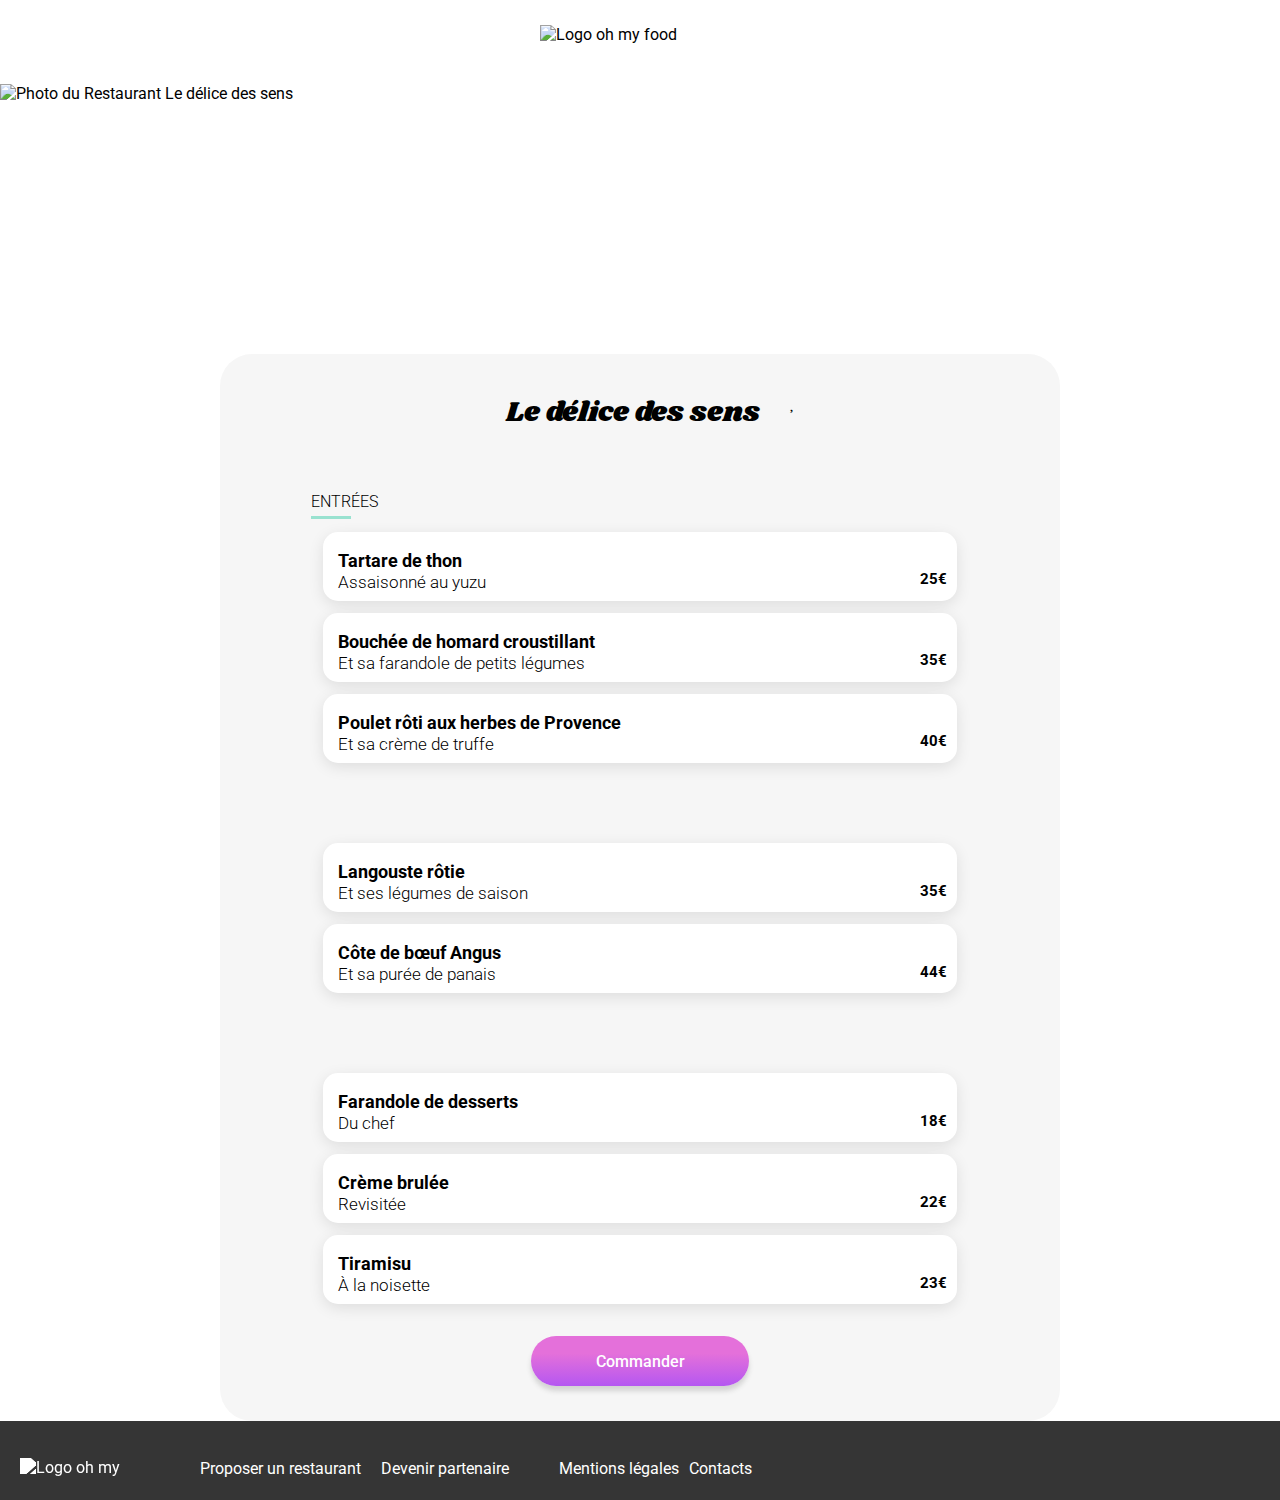
==== restaurants/delice.html @ 9fc8b212 "resolve W3C validator" ====
<!DOCTYPE html>
<html lang="fr">

<head>
    <meta charset="UTF-8">
    <meta name="viewport" content="width=device-width, initial-scale=1.0">
    <link rel="stylesheet" href="../styles/menu.css">
    <link rel="preconnect" href="https://fonts.googleapis.com">
    <link rel="preconnect" href="https://fonts.gstatic.com" crossorigin>
    <link
        href="https://fonts.googleapis.com/css2?family=Roboto:ital,wght@0,100;0,300;0,400;0,500;0,700;0,900&family=Shrikhand&display=swap"
        rel="stylesheet">
    <link rel="stylesheet" href="https://cdnjs.cloudflare.com/ajax/libs/font-awesome/6.2.1/css/all.min.css"
        integrity="sha512-MV7K8+y+gLIBoVD59lQIYicR65iaqukzvf/nwasF0nqhPay5w/9lJmVM2hMDcnK1OnMGCdVK+iQrJ7lzPJQd1w=="
        crossorigin="anonymous" referrerpolicy="no-referrer">
    <title>Menu - Le délice des sens</title>
</head>

<body>
    <header>
        <nav>
            <a href="../index.html">
                <i class="fa-solid fa-arrow-left"></i>
            </a>
        </nav>
        <img id="LogoHeader" src="../assets/icons/ohmyfood.png" alt="Logo oh my food">
    </header>

    <div class="top_image">
        <img src="../assets/img/louis-hansel-shotsoflouis-qNBGVyOCY8Q-unsplash.jpg"
            alt="Photo du Restaurant Le délice des sens">
    </div>

    <main>
        <section class="container">
            <div class="menu-title">
                <div class="menu-title__text">
                    <h1>Le délice des sens</h1>
                    <input type="checkbox" id="heart" class="heart-checkbox">
                    <label for="heart" class="heart-label"><i class="fa-regular fa-heart fa-xl"></i></label>
                </div>
            </div>

            <section class="menu-card">
                <h2 class="type-menu">Entrées</h2>

                <article class="card">
                    <div class="menu-label">
                        <h3 class="card-txt">
                            Tartare de thon<br>
                            <span class="card-txt__subtitle">Assaisonné au yuzu</span>
                        </h3>
                        <input type="checkbox" id="plat1" class="checkbox">
                        <label for="plat1" class="">
                            <span class="price">
                                <span class="card-price">25€</span>
                                <span class="marque-verif"><i class="fa-solid fa-circle-check fa-lg"></i></span>
                            </span>
                        </label>
                    </div>
                </article>

                <article class="card">
                    <div class="menu-label">
                        <h3 class="card-txt">
                            Bouchée de homard croustillant<br>
                            <span class="card-txt__subtitle">Et sa farandole de petits légumes</span>
                        </h3>
                        <input type="checkbox" id="plat2" class="checkbox">
                        <label for="plat2" class="">
                            <span class="price">
                                <span class="card-price">35€</span>
                                <span class="marque-verif"><i class="fa-solid fa-circle-check fa-lg"></i></span>
                            </span>
                        </label>
                    </div>
                </article>

                <article class="card">
                    <div class="menu-label">
                        <h3 class="card-txt">
                            Poulet rôti aux herbes de Provence<br>
                            <span class="card-txt__subtitle">Et sa crème de truffe</span>
                        </h3>
                        <input type="checkbox" id="plat3" class="checkbox">
                        <label for="plat3" class="">
                            <span class="price">
                                <span class="card-price">40€</span>
                                <span class="marque-verif"><i class="fa-solid fa-circle-check fa-lg"></i></span>
                            </span>
                        </label>
                    </div>
                </article>

                <div class="title-part P">
                    <h2 class="type-menu">Plats</h2>
                </div>

                <article class="card">
                    <div class="menu-label">
                        <h3 class="card-txt">
                            Langouste rôtie<br>
                            <span class="card-txt__subtitle">Et ses légumes de saison</span>
                        </h3>
                        <input type="checkbox" id="plat4" class="checkbox">
                        <label for="plat4" class="">
                            <span class="price">
                                <span class="card-price">35€</span>
                                <span class="marque-verif"><i class="fa-solid fa-circle-check fa-lg"></i></span>
                            </span>
                        </label>
                    </div>
                </article>

                <article class="card">
                    <div class="menu-label">
                        <h3 class="card-txt">
                            Côte de bœuf Angus<br>
                            <span class="card-txt__subtitle">Et sa purée de panais</span>
                        </h3>
                        <input type="checkbox" id="plat5" class="checkbox">
                        <label for="plat5" class="">
                            <span class="price">
                                <span class="card-price">44€</span>
                                <span class="marque-verif"><i class="fa-solid fa-circle-check fa-lg"></i></span>
                            </span>
                        </label>
                    </div>
                </article>

                <div class="title-part D">
                    <h2 class="type-menu">Dessert</h2>
                </div>

                <article class="card">
                    <div class="menu-label">
                        <h3 class="card-txt">
                            Farandole de desserts<br>
                            <span class="card-txt__subtitle">Du chef</span>
                        </h3>
                        <input type="checkbox" id="plat6" class="checkbox">
                        <label for="plat6" class="">
                            <span class="price">
                                <span class="card-price">18€</span>
                                <span class="marque-verif"><i class="fa-solid fa-circle-check fa-lg"></i></span>
                            </span>
                        </label>
                    </div>
                </article>

                <article class="card">
                    <div class="menu-label">
                        <h3 class="card-txt">
                            Crème brulée<br>
                            <span class="card-txt__subtitle">Revisitée</span>
                        </h3>
                        <input type="checkbox" id="plat7" class="checkbox">
                        <label for="plat7" class="">
                            <span class="price">
                                <span class="card-price">22€</span>
                                <span class="marque-verif"><i class="fa-solid fa-circle-check fa-lg"></i></span>
                            </span>
                        </label>
                    </div>
                </article>

                <article class="card">
                    <div class="menu-label">
                        <h3 class="card-txt">
                            Tiramisu<br>
                            <span class="card-txt__subtitle">À la noisette</span>
                        </h3>
                        <input type="checkbox" id="plat8" class="checkbox">
                        <label for="plat8" class="">
                            <span class="price">
                                <span class="card-price">23€</span>
                                <span class="marque-verif"><i class="fa-solid fa-circle-check fa-lg"></i></span>
                            </span>
                        </label>
                    </div>
                </article>

            </section>

            <div class="button">
                <a href="#" class="cta">
                    <p class="cta-text">Commander</p>
                </a>
            </div>

        </section>
    </main>

    <footer>
        <div class="footer-container">
            <img id="LogoFooter" src="../assets/icons/ohmyfood.png" alt="Logo oh my food">
            <ul>
                <li class="footer-text"><i class="fa-solid fa-utensils"></i><a href="#">Proposer un restaurant</a></li>
                <li class="footer-text"><i class="fa-solid fa-handshake-angle"></i><a href="#">Devenir partenaire</a>
                </li>
                <li class="footer-text second"><a href="#">Mentions légales</a></li>
                <li class="footer-text"><a href="#">Contacts</a></li>
            </ul>
        </div>
    </footer>
</body>

</html>
---- styles/menu.css ----
@charset "UTF-8";
body {
  margin: 0;
  padding: 0;
  font-family: "Roboto", serif;
}

main {
  color: #000;
}

h1 {
  font-family: "Shrikhand", serif;
  font-weight: 400;
  font-style: normal;
  font-size: 1.75rem;
  line-height: 40px;
}

ul {
  list-style-type: none;
}

a {
  color: inherit;
  text-decoration: none;
}

.checkbox {
  display: none;
}

.top_image {
  display: flex;
}
.top_image img {
  width: 100vw;
  height: 350px;
  -o-object-fit: cover;
     object-fit: cover;
}

.button {
  justify-content: center;
  display: flex;
  border-radius: 25px;
  padding-top: 20px;
  padding-bottom: 35px;
}
.button .cta {
  border: 0px solid transparent;
  background: linear-gradient(360deg, rgb(151, 71, 255) -40%, rgb(228, 112, 218) 65%);
  width: 218px;
  height: 50px;
  border-radius: 25px;
  box-shadow: 0px 5px 5px lightgray;
  transition: all 0.7s ease;
  text-decoration: none;
  color: white;
}
.button .cta:hover {
  background: linear-gradient(360deg, rgb(151, 71, 255) -40%, rgb(228, 112, 218) 65%);
  opacity: 0.8;
  box-shadow: 0px 10px 10px lightgray;
}
.button .cta-text {
  display: flex;
  font-size: 16px;
  font-weight: 500;
  justify-content: center;
}

/*******HEADER*******/
header {
  display: flex;
  justify-content: center;
  padding-top: 25px;
  padding-bottom: 15px;
  height: 44px;
}

#LogoHeader {
  width: 200px;
  height: 34px;
}

nav {
  padding-top: 10px;
  display: flex;
  position: absolute;
  left: 30px;
}

/******BODY*******/
.container {
  width: 100vw;
  display: flex;
  flex-direction: column;
  align-items: center;
  margin-top: -4rem;
  border-radius: 2rem 2rem;
  background-color: #f6f6f6;
  z-index: 1;
  position: relative;
  justify-content: center;
  max-width: 1440px;
}

@media (min-width: 1024px) {
  .container {
    width: 50%;
    padding-left: 100px;
    padding-right: 100px;
    margin: -80px auto 0 auto;
  }
}
.menu-title {
  padding-top: 20px;
  display: flex;
}
.menu-title__text {
  display: flex;
  padding-left: 22px;
}

@media screen and (max-width: 769px) {
  .fa-heart {
    padding-top: 35px;
    padding-left: 20px;
    position: relative;
    right: 6rem;
    top: 0.5rem;
    cursor: pointer;
  }
}
.heart-checkbox {
  display: none;
}

.fa-heart:before {
  content: "\f004";
  z-index: 1;
  font-size: 1.2em;
  position: relative;
  transition: background-color 0.8s ease;
  cursor: pointer;
}

.fa-regular {
  font-weight: 400;
}

.heart-label::before {
  content: "\f004";
  font-family: "Font Awesome 5 Free";
  font-weight: 900;
  position: relative;
  top: 11px;
  right: 46px;
  color: transparent;
  font-size: 1.9em;
  cursor: pointer;
  z-index: 5;
}

@media screen and (min-width: 769px) {
  .heart-label::before {
    content: "\f004";
    font-family: "Font Awesome 5 Free";
    font-weight: 900;
    position: relative;
    bottom: -10px;
    left: 49px;
    color: transparent;
    font-size: 1.9em;
    cursor: pointer;
    z-index: 5;
  }
  .fa-heart {
    padding-top: 35px;
    padding-left: 20px;
    position: relative;
    top: 0.5rem;
    cursor: pointer;
  }
}
.heart-checkbox:checked + .heart-label::before {
  background: linear-gradient(180deg, rgb(151, 71, 255) 0%, rgb(228, 112, 218) 100%);
  -webkit-background-clip: text;
  background-clip: text;
  -webkit-text-fill-color: transparent;
}

/****MENU***/
@keyframes fadeInUp {
  from {
    opacity: 0;
    transform: translateY(20px);
  }
  to {
    opacity: 1;
    transform: translateY(0);
  }
}
.title-part {
  opacity: 0;
  animation: fadeInUp 0.7s ease forwards;
  padding-left: 12px;
}

.E {
  animation-delay: 0.3s;
}

.P {
  animation-delay: 1s;
}

.D {
  animation-delay: 1.7s;
}

.type-menu {
  font-size: 16px;
  font-weight: 300;
  text-transform: uppercase;
  border-bottom: 3px solid #99e2d0;
  width: 40px;
  padding-bottom: 5px;
  margin-top: 2.5rem;
}

.entries {
  display: flex;
  flex-direction: column;
  padding-right: 20px;
}

@keyframes fadeInLeft {
  from {
    opacity: 0;
    transform: translateX(100%);
  }
}
.card {
  display: flex;
  cursor: pointer;
  position: relative;
  border-radius: 15px;
  background-color: #FFFFFF;
  box-shadow: 0px 4px 15px 0px rgba(0, 0, 0, 0.1);
  margin: 12px;
  width: 634px;
  height: 69px;
  animation: fadeInLeft 0.7s ease forwards;
  animation-delay: 0.1s;
}

.card-txt {
  font-size: 18px;
  font-weight: 700;
}

.card-txt__subtitle {
  font-size: 17px;
  font-weight: 300;
}

.menu-label {
  width: 100%;
  position: relative;
  cursor: pointer;
  overflow: hidden;
  padding-left: 15px;
}

.price {
  display: flex;
  position: absolute;
  right: 0px;
  top: 50%;
  transform: translateY(-50%);
  transition: transform 0.3s ease;
}

.card-price {
  font-size: 15px;
  font-weight: 700;
  line-height: 16px;
  position: absolute;
  right: 10px;
  transform: translateY(30%);
}

.card:hover .price {
  transform: translateX(-48px);
  /* Décale le prix vers la gauche */
}

.marque-verif {
  position: absolute;
  width: 48px;
  height: 69px;
  background-color: #6fd1b9;
  border-radius: 0px 15px 15px 0px;
  transform: translateX(0%);
  transition: transform 0.3s ease;
  bottom: -35px;
}

.card:hover + .menu-label .marque-verif {
  transform: translateX(0%);
  visibility: visible;
}

.card:hover + .menu-label .price {
  transform: translateX(-5px);
}

.card:hover + .menu-label .card-txt {
  width: calc(80% - 75px);
  overflow: hidden;
  white-space: nowrap;
  text-overflow: ellipsis;
}

.fa-circle-check {
  color: #FFFFFF;
  position: relative;
  top: 10px;
  left: 15px;
}

.fa-lg {
  font-size: 1.25em;
  line-height: 0.05em;
  vertical-align: -0.075em;
  color: white;
}

.fa-check-circle:before,
.fa-circle-check:before {
  content: "\f058";
  top: 9px;
  position: absolute;
}

@media (max-width: 768px) {
  .menu {
    display: flex;
    align-items: center;
    justify-content: center;
  }
  h1 {
    font-size: 25px;
    padding-right: 130px;
  }
  .card {
    display: flex;
    box-sizing: border-box;
    justify-content: center;
    flex-direction: column;
    align-items: center;
    height: 69px;
    width: 350px;
  }
  .card:hover .card-txt {
    width: calc(100% - 75px);
    overflow: hidden;
    white-space: nowrap;
    text-overflow: ellipsis;
  }
}
/*****FOOTER******/
Footer {
  background-color: #353535;
  color: white;
  flex-direction: column;
  padding: 22px 20px;
}

footer ul {
  display: flex;
  flex-direction: row;
  justify-content: end;
  align-items: stretch;
  margin-bottom: 0;
  list-style: none;
}

.footer-container {
  display: flex;
  justify-content: center;
}

@media (max-width: 768px) {
  footer ul {
    display: flex;
    flex-direction: column;
    align-items: flex-start;
    gap: 8px;
    list-style: none;
  }
  footer {
    padding-left: 0;
  }
  .footer-container {
    margin: 0;
    display: flex;
    flex-direction: column;
  }
  #LogoFooter {
    padding-left: 42px;
    padding-top: 5px;
  }
}
@media (min-width: 768px) {
  #LogoFooter {
    display: flex;
    align-items: flex-end;
    position: absolute;
    right: 50px;
  }
  footer li {
    margin-left: 10px;
  }
  footer ul {
    display: flex;
    justify-content: center;
  }
  .second {
    margin-left: 50px;
  }
}
@media (min-width: 769px) and (max-width: 1300px) {
  #LogoFooter {
    position: relative;
    right: 0;
    margin-right: 20px;
  }
  .footer-container {
    display: flex;
    justify-content: start;
  }
}
.footer-text {
  display: flex;
  align-items: center;
}

#LogoFooter {
  width: 100px;
  height: 20px;
  filter: brightness(0) invert(1);
  padding-top: 15px;
}

.fa-utensils,
.fa-handshake-angle {
  color: white;
  padding-right: 10px;
}/*# sourceMappingURL=menu.css.map */
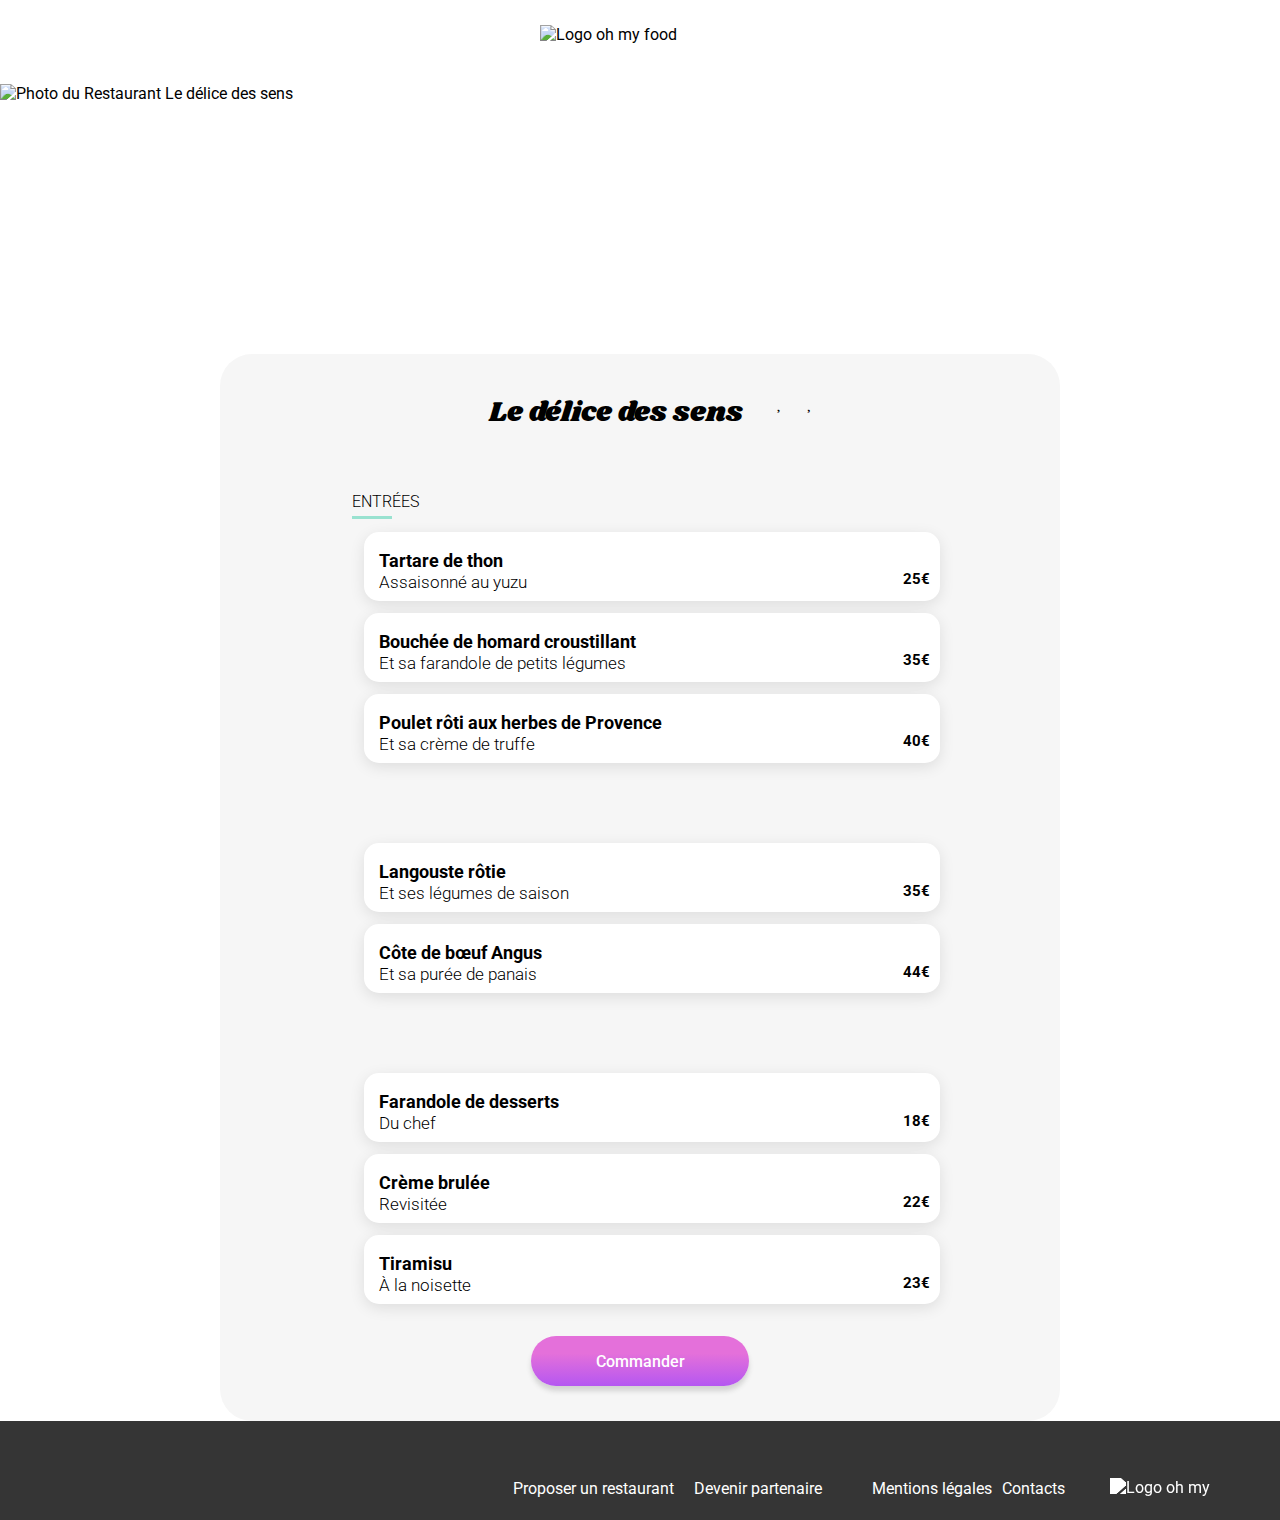
==== commit f084f188: "change heart structure" ====
--- a/restaurants/delice.html
+++ b/restaurants/delice.html
@@ -36,8 +36,13 @@
             <div class="menu-title">
                 <div class="menu-title__text">
                     <h1>Le délice des sens</h1>
-                    <input type="checkbox" id="heart" class="heart-checkbox">
-                    <label for="heart" class="heart-label"><i class="fa-regular fa-heart fa-xl"></i></label>
+                    <span class="heart">
+                        <input type="checkbox" id="heart-checkbox4" class="heart-checkbox" />
+                        <label for="heart-checkbox4" class="heart-label">
+                          <i class="fa-regular fa-heart heart-icon"></i>
+                          <i class="fa-solid fa-heart heart-icon solid-heart"></i>
+                        </label>
+                    </span>
                 </div>
             </div>
 
--- a/styles/menu.css
+++ b/styles/menu.css
@@ -1,7 +1,8 @@
 @charset "UTF-8";
 body {
-  margin: 0;
+  margin: 0 auto;
   padding: 0;
+  max-width: 1440px;
   font-family: "Roboto", serif;
 }
 
@@ -128,8 +129,8 @@
     padding-top: 35px;
     padding-left: 20px;
     position: relative;
-    right: 6rem;
-    top: 0.5rem;
+    right: 9rem;
+    top: 0.3rem;
     cursor: pointer;
   }
 }
@@ -155,8 +156,8 @@
   font-family: "Font Awesome 5 Free";
   font-weight: 900;
   position: relative;
-  top: 11px;
-  right: 46px;
+  top: 10px;
+  right: 94px;
   color: transparent;
   font-size: 1.9em;
   cursor: pointer;
@@ -187,8 +188,8 @@
 .heart-checkbox:checked + .heart-label::before {
   background: linear-gradient(180deg, rgb(151, 71, 255) 0%, rgb(228, 112, 218) 100%);
   -webkit-background-clip: text;
-  background-clip: text;
-  -webkit-text-fill-color: transparent;
+          background-clip: text;
+  color: transparent;
 }
 
 /****MENU***/
@@ -250,7 +251,7 @@
   background-color: #FFFFFF;
   box-shadow: 0px 4px 15px 0px rgba(0, 0, 0, 0.1);
   margin: 12px;
-  width: 634px;
+  width: 100%;
   height: 69px;
   animation: fadeInLeft 0.7s ease forwards;
   animation-delay: 0.1s;
@@ -264,6 +265,10 @@
 .card-txt__subtitle {
   font-size: 17px;
   font-weight: 300;
+}
+
+.menu-card {
+  width: 90%;
 }
 
 .menu-label {
@@ -355,15 +360,6 @@
     font-size: 25px;
     padding-right: 130px;
   }
-  .card {
-    display: flex;
-    box-sizing: border-box;
-    justify-content: center;
-    flex-direction: column;
-    align-items: center;
-    height: 69px;
-    width: 350px;
-  }
   .card:hover .card-txt {
     width: calc(100% - 75px);
     overflow: hidden;
@@ -390,7 +386,9 @@
 
 .footer-container {
   display: flex;
-  justify-content: center;
+  padding-right: 50px;
+  padding-top: 20px;
+  flex-direction: row-reverse;
 }
 
 @media (max-width: 768px) {
@@ -410,17 +408,11 @@
     flex-direction: column;
   }
   #LogoFooter {
-    padding-left: 42px;
+    padding-left: 59px;
     padding-top: 5px;
   }
 }
 @media (min-width: 768px) {
-  #LogoFooter {
-    display: flex;
-    align-items: flex-end;
-    position: absolute;
-    right: 50px;
-  }
   footer li {
     margin-left: 10px;
   }
@@ -432,12 +424,7 @@
     margin-left: 50px;
   }
 }
-@media (min-width: 769px) and (max-width: 1300px) {
-  #LogoFooter {
-    position: relative;
-    right: 0;
-    margin-right: 20px;
-  }
+@media (min-width: 769px) and (max-width: 10px) {
   .footer-container {
     display: flex;
     justify-content: start;
@@ -453,6 +440,7 @@
   height: 20px;
   filter: brightness(0) invert(1);
   padding-top: 15px;
+  padding-left: 45px;
 }
 
 .fa-utensils,
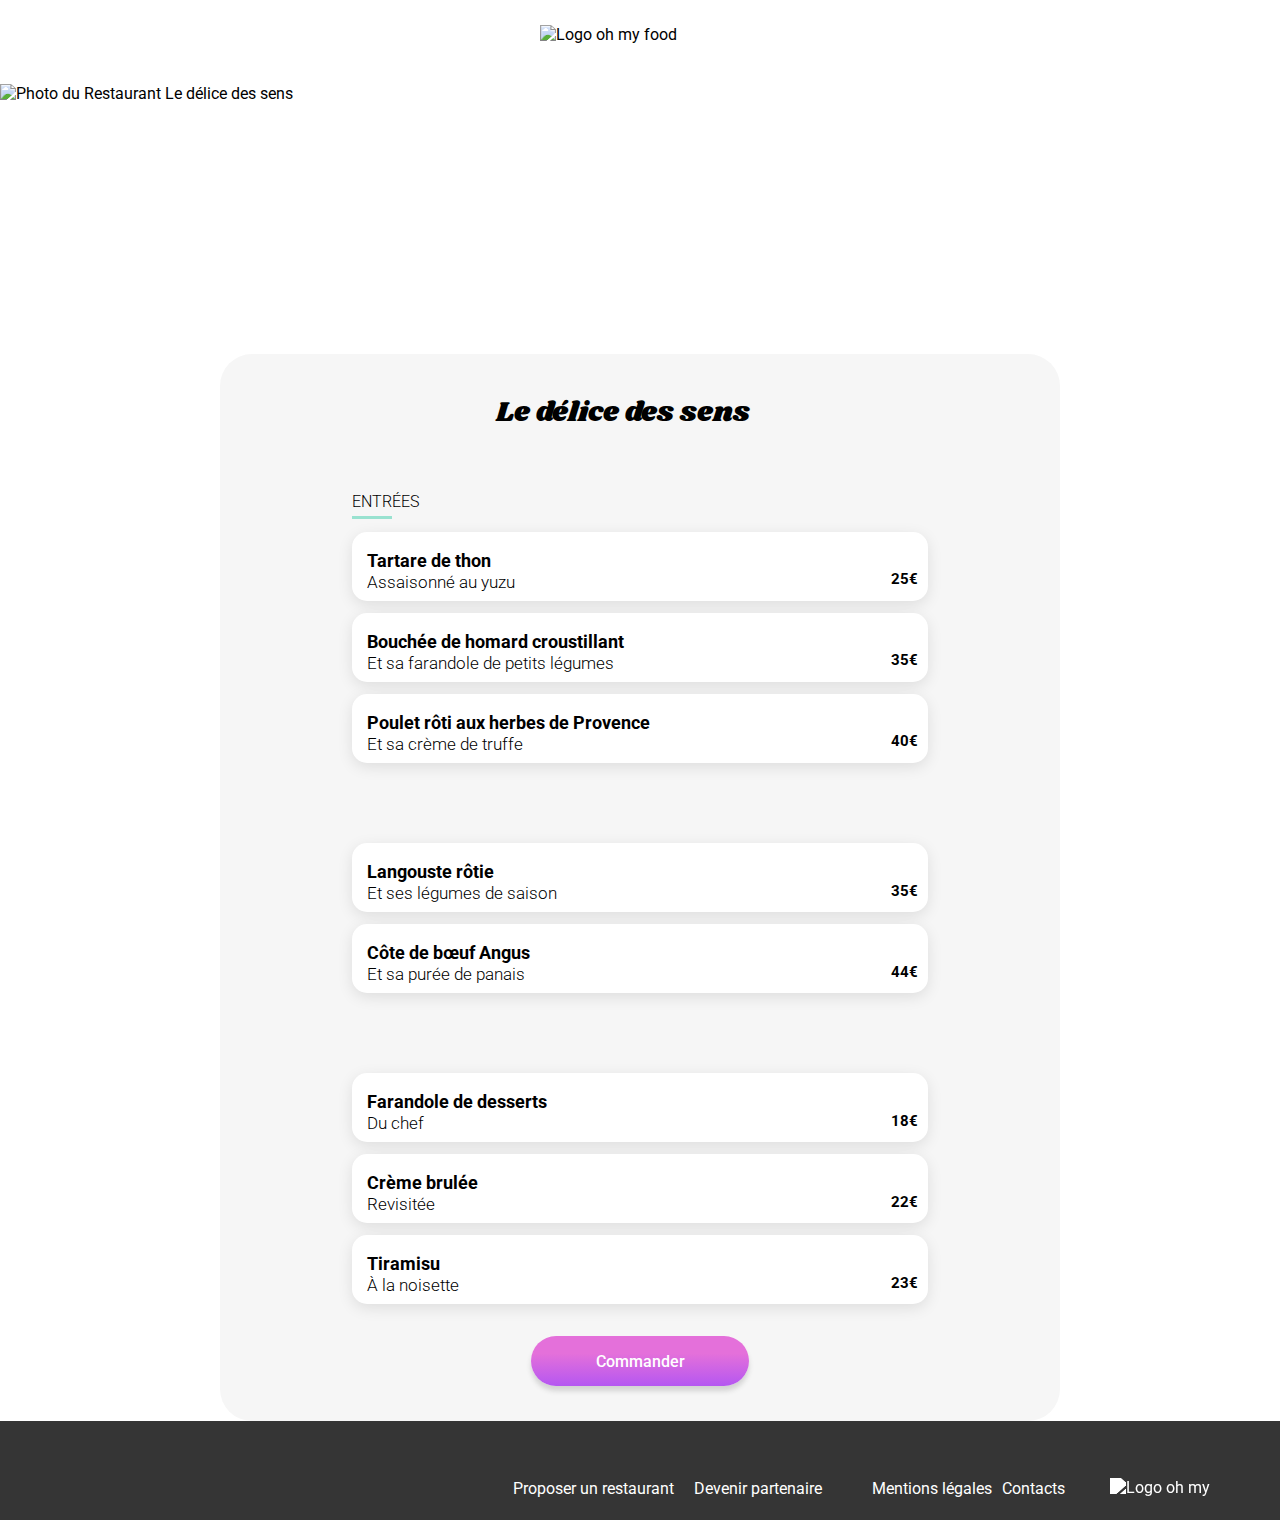
==== commit 141a5555: "resolve W3C validator" ====
--- a/restaurants/delice.html
+++ b/restaurants/delice.html
@@ -36,13 +36,8 @@
             <div class="menu-title">
                 <div class="menu-title__text">
                     <h1>Le délice des sens</h1>
-                    <span class="heart">
-                        <input type="checkbox" id="heart-checkbox4" class="heart-checkbox" />
-                        <label for="heart-checkbox4" class="heart-label">
-                          <i class="fa-regular fa-heart heart-icon"></i>
-                          <i class="fa-solid fa-heart heart-icon solid-heart"></i>
-                        </label>
-                    </span>
+                    <i class="fa-regular fa-heart heart-icon"></i>
+                    <i class="fa-solid fa-heart heart-icon solid-heart"></i>
                 </div>
             </div>
 
--- a/styles/menu.css
+++ b/styles/menu.css
@@ -35,7 +35,7 @@
   display: flex;
 }
 .top_image img {
-  width: 100vw;
+  width: 100%;
   height: 350px;
   -o-object-fit: cover;
      object-fit: cover;
@@ -78,6 +78,13 @@
   padding-top: 25px;
   padding-bottom: 15px;
   height: 44px;
+  max-width: 1440px;
+  position: relative;
+}
+
+.fa-arrow {
+  position: relative;
+  left: -128px;
 }
 
 #LogoHeader {
@@ -88,13 +95,13 @@
 nav {
   padding-top: 10px;
   display: flex;
+  left: 30px;
   position: absolute;
-  left: 30px;
 }
 
 /******BODY*******/
 .container {
-  width: 100vw;
+  width: 100%;
   display: flex;
   flex-direction: column;
   align-items: center;
@@ -124,72 +131,43 @@
   padding-left: 22px;
 }
 
-@media screen and (max-width: 769px) {
-  .fa-heart {
-    padding-top: 35px;
-    padding-left: 20px;
+.heart-icon {
+  font-size: 1.7rem;
+  position: relative;
+  top: 25px;
+  right: 100px;
+}
+
+@media (min-width: 768px) {
+  .heart-icon {
+    width: 28px;
+    height: 28px;
+    cursor: pointer;
     position: relative;
-    right: 9rem;
-    top: 0.3rem;
-    cursor: pointer;
-  }
-}
-.heart-checkbox {
-  display: none;
-}
-
-.fa-heart:before {
-  content: "\f004";
-  z-index: 1;
-  font-size: 1.2em;
-  position: relative;
-  transition: background-color 0.8s ease;
+    display: flex;
+    top: 28px;
+    left: 35px;
+  }
+}
+.fa-regular {
+  background: transparent;
+  display: block;
+}
+
+.fa-solid {
+  background-color: transparent;
+  opacity: 0;
+  font-weight: 700;
+  background: linear-gradient(180deg, #FF79DA, #9356DC);
+  -webkit-background-clip: text;
+  -webkit-text-fill-color: transparent;
+  -moz-text-fill-color: transparent;
+  transition: opacity 0.5s ease-in-out;
+}
+
+.fa-solid:hover {
   cursor: pointer;
-}
-
-.fa-regular {
-  font-weight: 400;
-}
-
-.heart-label::before {
-  content: "\f004";
-  font-family: "Font Awesome 5 Free";
-  font-weight: 900;
-  position: relative;
-  top: 10px;
-  right: 94px;
-  color: transparent;
-  font-size: 1.9em;
-  cursor: pointer;
-  z-index: 5;
-}
-
-@media screen and (min-width: 769px) {
-  .heart-label::before {
-    content: "\f004";
-    font-family: "Font Awesome 5 Free";
-    font-weight: 900;
-    position: relative;
-    bottom: -10px;
-    left: 49px;
-    color: transparent;
-    font-size: 1.9em;
-    cursor: pointer;
-    z-index: 5;
-  }
-  .fa-heart {
-    padding-top: 35px;
-    padding-left: 20px;
-    position: relative;
-    top: 0.5rem;
-    cursor: pointer;
-  }
-}
-.heart-checkbox:checked + .heart-label::before {
-  background: linear-gradient(180deg, rgb(151, 71, 255) 0%, rgb(228, 112, 218) 100%);
-  -webkit-background-clip: text;
-          background-clip: text;
-  color: transparent;
+  opacity: 1;
 }
 
 /****MENU***/
@@ -250,11 +228,12 @@
   border-radius: 15px;
   background-color: #FFFFFF;
   box-shadow: 0px 4px 15px 0px rgba(0, 0, 0, 0.1);
-  margin: 12px;
+  margin: 12px 0px;
   width: 100%;
   height: 69px;
   animation: fadeInLeft 0.7s ease forwards;
   animation-delay: 0.1s;
+  overflow: hidden;
 }
 
 .card-txt {
@@ -373,6 +352,7 @@
   color: white;
   flex-direction: column;
   padding: 22px 20px;
+  max-width: 1440px;
 }
 
 footer ul {
